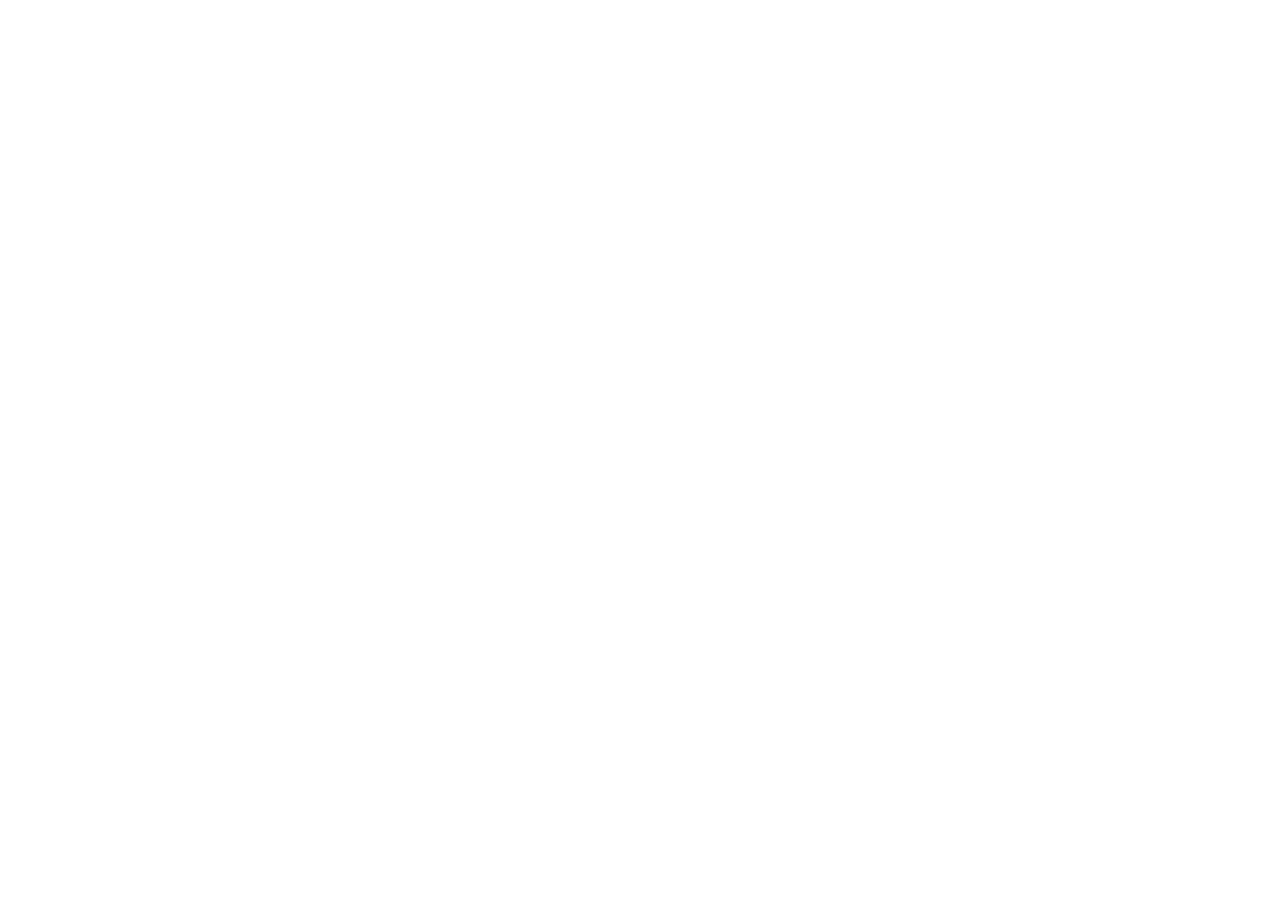
==== index.html @ 7a78f186 "My first commit" ====
<!DOCTYPE html>
<html lang="en">
<head>
    <meta charset="UTF-8">
    <meta http-equiv="X-UA-Compatible" content="IE=edge">
    <meta name="viewport" content="width=device-width, initial-scale=1.0">
    <title>SofkaU - Challenge</title>
</head>
<body>
    
</body>
</html>
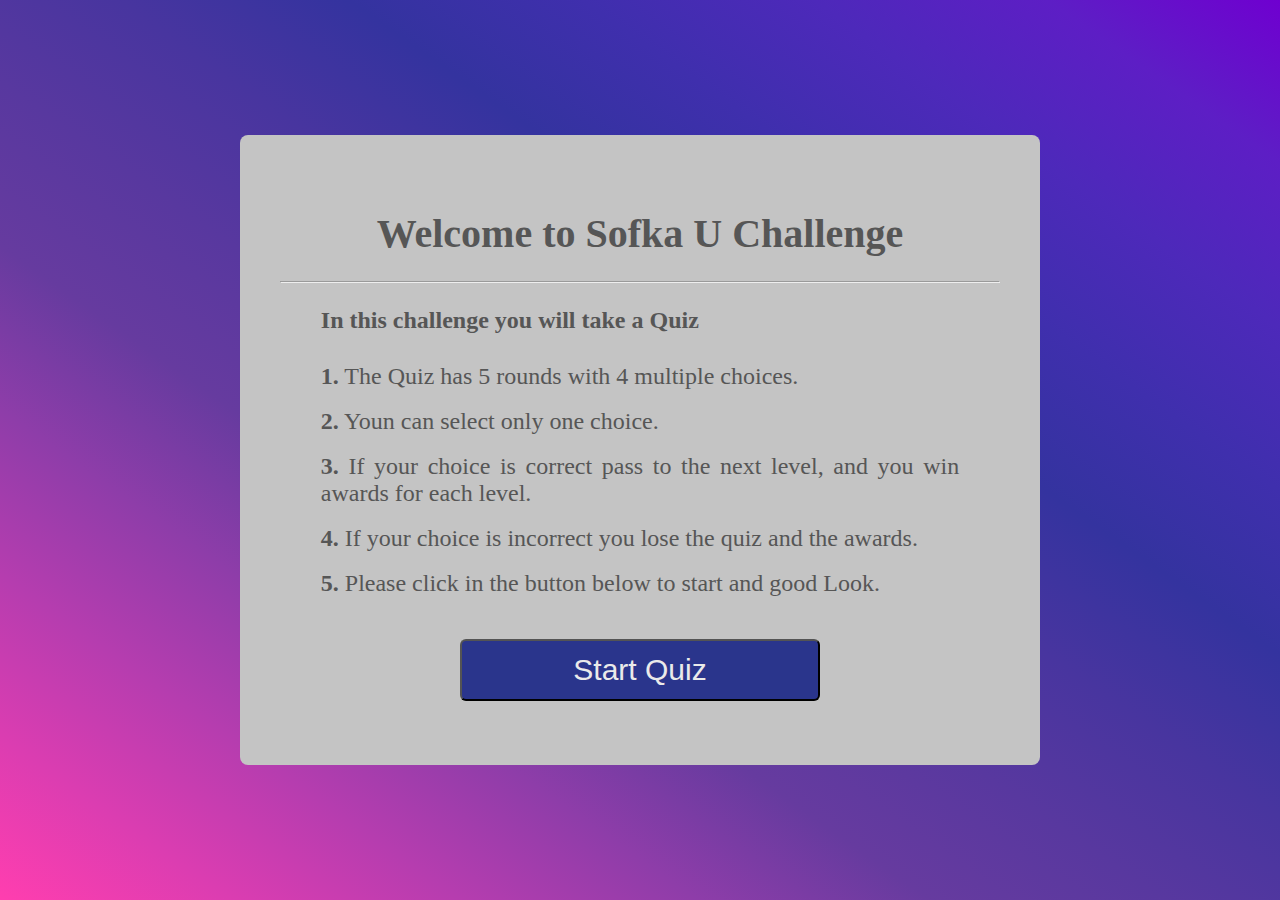
==== commit 50fe49d9: "Making the first Layouts" ====
--- a/index.html
+++ b/index.html
@@ -4,9 +4,27 @@
     <meta charset="UTF-8">
     <meta http-equiv="X-UA-Compatible" content="IE=edge">
     <meta name="viewport" content="width=device-width, initial-scale=1.0">
+    <link rel="stylesheet" href="./css/styles.css">
     <title>SofkaU - Challenge</title>
 </head>
 <body>
+    <div class="container">
+        <img id="img-logo" src="https://ik.imagekit.io/lvh0tltbeph/SofkaU/logo-sofkau_1Fn3uH-1S.png?ik-sdk-version=javascript-1.4.3&updatedAt=1645658493330" alt="">
+        <h1>Welcome to Sofka U Challenge</h1>
+        <hr>
+        <div class="info-container">
+            <p><b>In this challenge you will take a Quiz</b></p>
+            <br>
+            <p><b>1.</b> The Quiz has 5 rounds with 4 multiple choices.</p>
+            <p><b>2.</b> Youn can select only one choice.</p>
+            <p><b>3.</b> If your choice is correct pass to the next level, and you win awards for each level.</p>
+            <p><b>4.</b> If your choice is incorrect you lose the quiz and the awards.
+            <p><b>5.</b> Please click in the button below to start and good Look.
+        </div>
+         
+        <button id='button' class='button-start'>Start Quiz</button>
+    </div>
     
 </body>
+<script src="./index.js"></script>
 </html>--- a/css/styles.css
+++ b/css/styles.css
@@ -0,0 +1,190 @@
+:root {
+    --font-color:#565656;
+    --dark: #C4C4C4;
+    --light: #EAEAEA;
+    --super-light: #F4F3F3;
+    --e-global-color-primary: #090947;
+    --e-global-color-secondary: #FF3EAF;
+    --e-global-color-text: #7000d1;
+    --e-global-color-accent: #6AC3EC;
+    --e-global-color-8ba86b6: #2A358C;
+    --button-over:  #444e96;
+    --button-choice-over: #3d468a;
+    --red: rgba(247, 11, 11, 0.767);
+    --red-light: rgba(248, 69, 69, 0.767);
+    --e-global-typography-primary-font-family: "Roboto";
+    --e-global-typography-primary-font-weight: 600;
+    --e-global-typography-secondary-font-family: "Roboto Slab";
+    --e-global-typography-secondary-font-weight: 400;
+    --e-global-typography-text-font-family: "Roboto";
+    --e-global-typography-text-font-weight: 400;
+    --e-global-typography-accent-font-family: "Roboto";
+    --e-global-typography-accent-font-weight: 500;
+}
+*{
+    padding: 0;
+    margin: 0;
+    box-sizing: border-box;
+}
+html {
+    font-size: 62.5%;
+    font-family: var(--Roboto)
+}
+
+body {
+    display: flex;
+    justify-content: center;
+    align-items: center;
+    background-image: linear-gradient(to right top, #ff3eaf, #db3db1, #b53daf, #8e3da9, #663b9f, #58389f, #48359f, #34339f, #3f2fad, #4d29ba, #5d1ec5, #6f00d0);;
+    height: 100vh;
+}
+
+#img-logo {
+    width: 250px;
+    
+
+}
+
+.container {
+    background-color: var(--dark);
+    height: auto;
+    width: 800px;
+    border-radius: 8px;
+    text-align: center;
+    padding: 4rem;
+}
+
+h1 {
+    font-size: 4rem;
+    color: var(--font-color);
+    text-align: center;
+    padding: 24px;
+}
+h2 {
+    font-size: 3rem;
+    color: var(--font-color);
+    text-align: center;
+    padding: 12px;
+}
+
+p {
+    margin: 0 auto;
+    font-size: 2.4rem;
+    width: 95%;
+    color: var(--font-color);
+    text-align: justify;
+    padding-bottom: 18px;
+}
+
+.info-container {
+    margin: 24px;
+}
+
+#button {
+    display: flex;
+    justify-content: center;
+    background-color: var(--e-global-color-8ba86b6);
+    width: 50%;
+    border-radius: 6px;
+    font-size: 3rem;
+    color: var(--light);
+    margin: 24px auto;
+    padding: 12px;
+}
+
+#button:hover {
+    background-color: var(--button-over);
+    color: white;
+}
+
+#choices {
+    margin: 24px;
+}
+#button-choice {
+    display: inline-flexbox;
+    flex-direction: row;
+    justify-content: center;
+    background-color: var(--e-global-color-8ba86b6);
+    width: 40%;
+    border-radius: 6px;
+    font-size: 3rem;
+    color: var(--light);
+    margin: 12px 24px;
+    padding: 8px;
+}
+
+#button-choice:hover {
+    background-color: var(--button-choice-over);
+    color: white;
+}
+
+#button-end {
+    margin: 0 auto;
+    padding: 12px;
+    background-color: var(--red);
+    width: 50%;
+    border-radius: 6px;
+    font-size: 3rem;
+    color: white;
+    
+}
+
+#button-end:hover {
+    background-color: var(--red-light);
+    color: qhite;
+}
+
+#button-scores {
+    display: flex;
+    justify-content: center;
+    background-color: var(--e-global-color-8ba86b6);
+    width: 60%;
+    border-radius: 6px;
+    font-size: 3rem;
+    color: var(--light);
+    margin: 24px auto;
+    padding: 12px;
+}
+
+#button-scores:hover {
+    background-color: var(--button-over);
+    color: white;
+}
+
+#round {
+    display: flex;
+    justify-content: center;
+    margin: 24px auto;
+    font-size: 3rem;
+    font-weight: bold;
+    width: 95%;
+    color: var(--font-color);
+    text-align: justify;
+    padding-bottom: 18px;
+}
+
+input {
+    display: flex;
+    justify-content: center;
+    width: 60%;
+    margin:0 auto;
+    padding: 10px;
+    font-size: 3rem;
+    text-align: center;
+    border-radius: 6px;
+    border: 3px solid var(--e-global-color-8ba86b6);
+}
+
+#score {
+    margin: 0px auto;
+    margin-top: -12px;
+    margin-bottom: 16px;
+    font-size: 8rem;
+    color: var(--e-global-color-text);
+}
+
+#player {
+    margin: 8px auto;
+    font-size: 8rem;
+    color: var(--e-global-color-text);
+}